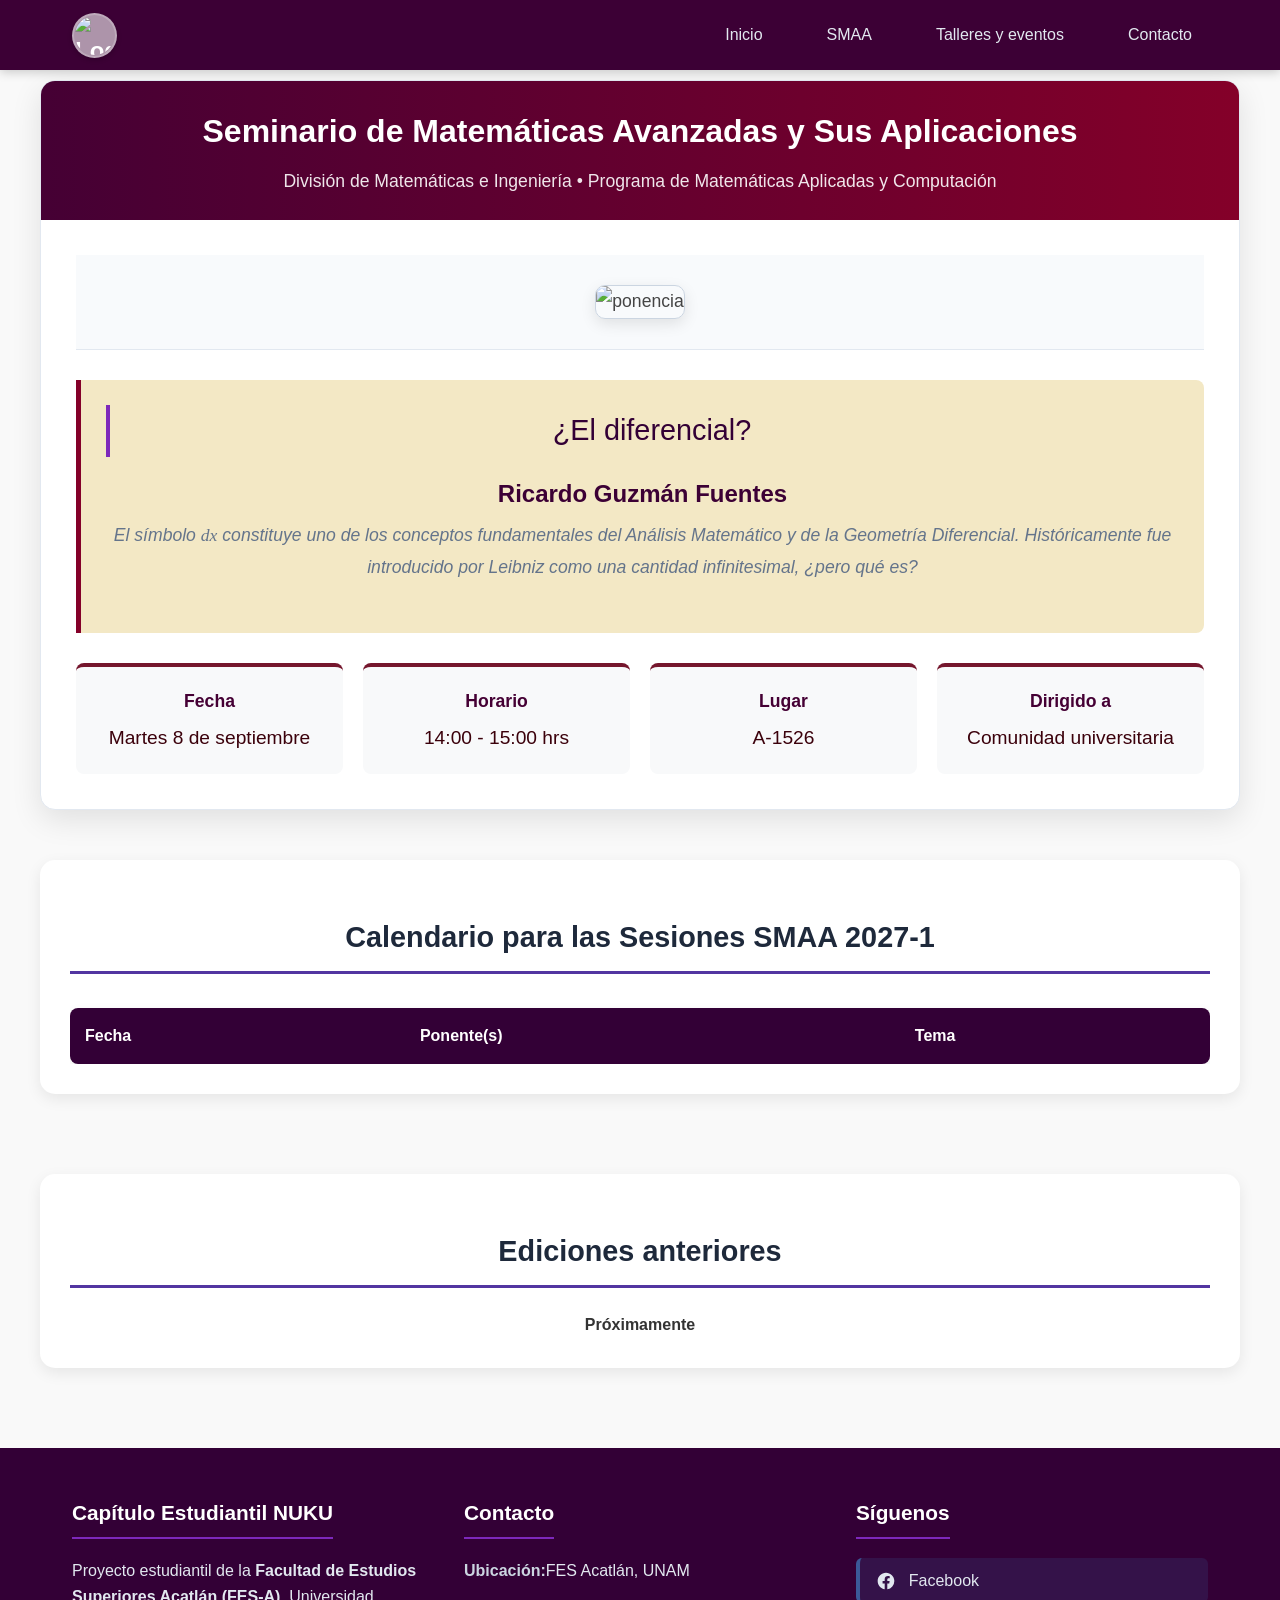
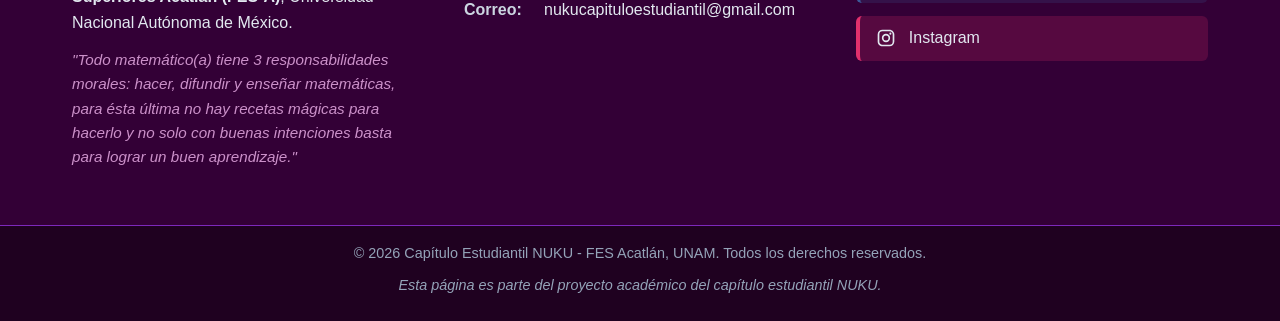
==== pages/smaa.html @ 0fac43c4 "feat(talleres): agregue un carrusel para el header y un layout para los carteles" ====
<!DOCTYPE html>
<html lang="es">
<head>
    <meta charset="UTF-8">
    <meta name="viewport" content="width=device-width, initial-scale=1.0">
    <link rel="icon" href="../assets/images/NUKUlogo.svg" type="image/svg+xml">
    <title>SMAA</title>
    <style>
        :root {
            --primary-color: #450034;
            --secondary-color: #840029;
            --accent-color: #75162d;
            --light-color: #f3e8c5;
            --dark-color: #3b010b;
            --card-bg: #ffffff;
        }
        
        * {
            margin: 0;
            padding: 0;
            box-sizing: border-box;
            /* font-family: 'Georgia', 'Times New Roman', serif; */
        }
        
        body {
            background-color: #f9f9f9;
            color: var(--dark-color);
            line-height: 1.7;
        }
        
        .container {
            max-width: 1200px;
            margin: 5rem auto;
        }
        
        .invitation-card {
            background-color: var(--card-bg);
            border-radius: 12px;
            box-shadow: 0 6px 20px rgba(0,0,0,0.1);
            overflow: hidden;
            margin-bottom: 40px;
            border: 1px solid #e0e0e0;
        }
        
        .card-header {
            background: linear-gradient(to right, var(--primary-color), var(--secondary-color));
            color: white;
            padding: 25px 30px;
            text-align: center;
        }
        
        .card-header h1 {
            font-size: 2rem;
            margin-bottom: 10px;
            font-weight: 600;
        }
        
        .card-header .institution {
            font-size: 1.1rem;
            opacity: 0.9;
        }
        
        .card-body {
            padding: 35px;
        }
        
        .invitation-text {
            font-size: 1.1rem;
            line-height: 1.8;
            margin-bottom: 30px;
            color: #444;
        }
        
        .invitation-text p {
            margin-bottom: 15px;
        }
        
        .highlight-box {
            background-color: var(--light-color);
            border-left: 5px solid var(--secondary-color);
            padding: 25px;
            margin: 30px 0;
            border-radius: 0 8px 8px 0;
        }
        
        .presentation-title {
            color: var(--primary-color);
            font-size: 1.8rem;
            margin-bottom: 15px;
            text-align: center;
        }
        
        .presenter-info {
            text-align: center;
            margin-bottom: 25px;
        }
        
        .presenter-name {
            font-size: 1.5rem;
            color: var(--secondary-color);
            font-weight: 600;
            margin-bottom: 5px;
        }
        
        .presenter-role {
            color: #666;
            font-style: italic;
        }
        
        .event-details-grid {
            display: grid;
            grid-template-columns: repeat(auto-fit, minmax(250px, 1fr));
            gap: 20px;
            margin-top: 30px;
        }
        
        .detail-item {
            background-color: #f8f9fa;
            padding: 20px;
            border-radius: 8px;
            text-align: center;
            border-top: 4px solid var(--accent-color);
        }
        
        .detail-label {
            font-weight: 600;
            color: var(--primary-color);
            margin-bottom: 8px;
            font-size: 1.1rem;
        }
        
        .detail-value {
            font-size: 1.2rem;
            color: var(--dark-color);
        }
        
        .calendar-section {
            background-color: var(--card-bg);
            border-radius: 12px;
            padding: 35px;
            box-shadow: 0 6px 20px rgba(0,0,0,0.1);
            border: 1px solid #e0e0e0;
        }
        
        .section-title {
            color: var(--primary-color);
            font-size: 1.8rem;
            margin-bottom: 30px;
            padding-bottom: 15px;
            border-bottom: 2px solid var(--accent-color);
            text-align: center;
        }
        
        .semester-tabs {
            display: flex;
            margin-bottom: 25px;
            border-bottom: 1px solid #ddd;
        }
        
        .tab {
            padding: 12px 25px;
            background: none;
            border: none;
            font-size: 1.1rem;
            cursor: pointer;
            color: #666;
            border-bottom: 3px solid transparent;
            transition: all 0.3s;
        }
        
        .tab.active {
            color: var(--primary-color);
            border-bottom: 3px solid var(--accent-color);
            font-weight: 600;
        }
        
        .sessions-table {
            width: 100%;
            border-collapse: collapse;
            margin-top: 10px;
        }
        
        .sessions-table th {
            background-color: var(--primary-color);
            color: white;
            padding: 18px 15px;
            text-align: left;
            font-weight: 600;
        }
        
        .sessions-table td {
            padding: 18px 15px;
            border-bottom: 1px solid #eee;
        }
        
        .sessions-table tr:nth-child(even) {
            background-color: #f9f9f9;
        }
        
        .session-date {
            font-weight: 600;
            color: var(--primary-color);
            white-space: nowrap;
        }
        
        .confirmed-session .session-presenter::before {
            /* content: "✨ "; */
            color: #f1c40f;
        }
        
        .pending-session {
            opacity: 0.8;
        }
        
        .pending-session .session-presenter::after {
            content: " (pendiente)";
            font-size: 0.9em;
            color: var(--accent-color);
            font-style: italic;
        }
        
        .vacation-row {
            background-color: #fffde7 !important;
            text-align: center;
            font-weight: 600;
            color: #b7950b;
        }
        
        .legend {
            display: flex;
            justify-content: center;
            gap: 25px;
            margin-top: 30px;
            padding-top: 20px;
            border-top: 1px solid #eee;
        }
        
        .legend-item {
            display: flex;
            align-items: center;
            gap: 8px;
            font-size: 0.95rem;
        }
        
        .legend-icon {
            display: inline-block;
            width: 18px;
            height: 18px;
            border-radius: 50%;
        }
        
        .icon-confirmed {
            background-color: #f1c40f;
        }
        
        .icon-pending {
            background-color: #e74c3c;
        }
        
        @media (max-width: 768px) {
            .card-body {
                padding: 25px 20px;
            }
            
            .event-details-grid {
                grid-template-columns: 1fr;
            }
            
            .sessions-table {
                display: block;
                overflow-x: auto;
            }
            
            .semester-tabs {
                flex-wrap: wrap;
            }
        }
    </style>
    <link rel="stylesheet" href="../styles/main.css">
</head>
<body>
        <!-- Navbar -->
    <nav class="navbar nukus-navbar">
        <div class="nav-container">
            <a href="../index.html" class="nav-logo">
                <img src="../assets/images/NUKUlogo.svg" alt="Logo NUKU" class="navbar-logo-img">
                <span class="nav-logo-text">NUKU</span>
            </a>
            
            <ul class="nav-menu">
                <li><a href="../index.html">Inicio</a></li>
                <li><a href="../pages/smaa.html">SMAA</a></li>
                <li><a href="../pages/talleres.html" class="active">Talleres y eventos</a></li>
                <li><a href="#contacto">Contacto</a></li>
            </ul>
            
            <div class="nav-toggle" id="navToggle">
                <span></span>
                <span></span>
                <span></span>
            </div>
        </div>
    </nav>

    <div class="container">
        <div class="invitation-card">
            <div class="card-header">
                <h1>Seminario de Matemáticas Avanzadas y Sus Aplicaciones</h1>
                <div class="institution">División de Matemáticas e Ingeniería • Programa de Matemáticas Aplicadas y Computación</div>
            </div>
            
            <div class="card-body">
                <div class="invitation-text">
                    <div class="poster-container">
                        <!-- <div class="highlight-box"> -->
                            <!-- <h1 class="presentation-title" style="margin: 1.5rem 0;">Agenda fecha para la edición del SMAA 2027-1</h1> -->
                            <!-- <div class="presentation-title">Agenda fecha para la edición del SMAA 2027-1 </div> -->
                        <!-- </div> -->
                <img src="https://res.cloudinary.com/duwcgmivc/image/upload/v1786175338/smaa-2027-1_utpjfo.png" alt="ponencia" class="poster-image">
                <!-- <p class="poster-caption">Cartel oficial de la sesión - Miércoles 11 de febrero 2026</p> -->
                        
                </div>
                    <!-- <p>La División de Matemáticas e Ingeniería, a través de la coordinación del Programa de Matemáticas Aplicadas y Computación, tienen el agrado de invitar a toda la comunidad universitaria a la sesión del <strong>Seminario de Matemáticas Avanzadas y Sus Aplicaciones</strong>.</p> -->
                    

                        <div class="highlight-box">
                            <div class="presentation-title">¿El diferencial?
                                <br><h6></h6>
                            </div> 
                            <div class="presenter-info">
                                <div class="presenter-name">Ricardo Guzmán Fuentes</div>
                                <div class="presenter-role">El símbolo <em style="font-family: cursive;">dx</em> constituye uno de los conceptos fundamentales del Análisis Matemático y de la Geometría Diferencial. Históricamente fue introducido por Leibniz como una cantidad infinitesimal, ¿pero qué es?</div>
                            </div>
                            
                            <p></p>
                        </div>
                
                </div>
                <!-- 
                 -->
                <div class="event-details-grid">
                    <div class="detail-item">
                        <div class="detail-label">Fecha</div>
                        <div class="detail-value">Martes 8 de septiembre</div>
                    </div>
                    
                    <div class="detail-item">
                        <div class="detail-label">Horario</div>
                        <div class="detail-value">14:00 - 15:00 hrs</div>
                    </div>
                    
                    <div class="detail-item">
                        <div class="detail-label">Lugar</div>
                        <div class="detail-value">A-1526</div>
                    </div>
                    
                    <div class="detail-item">
                        <div class="detail-label">Dirigido a</div>
                        <div class="detail-value">Comunidad universitaria</div>
                    </div>
                </div>
                
            </div>
        </div>
        
         <div class="sombreado">
            <h2 class="section-title">Calendario <span style="font-weight: normal;"></span> para las Sesiones SMAA 2027-1</h2>

            <div class="table-responsive">
                    <table class="sessions-table">
                        <thead>
                        <tr>
                            <th>Fecha</th>
                            <th>Ponente(s)</th>
                            <th>Tema</th>
                        </tr>
                    </thead>
                    <tbody>
            
                    </tbody>
        
                    </tbody>
                </table>
            </div>
        </div>
    </div>

    <div class="container">
        <div class="sombreado">
            <h2 class="section-title">Ediciones anteriores</h2>
            <h4 style="text-align: center; margin-top: 20px;">Próximamente</h4>
        </div>
        
    </div>
    
    <!-- Footer -->
<footer class="footer" id="contacto">
    <div class="footer-container">
        <!-- Sección de información institucional -->
        <div class="footer-section">
            <h3 class="footer-title">Capítulo Estudiantil NUKU</h3>
            <p>Proyecto estudiantil de la <strong>Facultad de Estudios Superiores Acatlán (FES-A)</strong>, Universidad Nacional Autónoma de México.</p>
            <p class="footer-motto">"Todo matemático(a) tiene 3 responsabilidades morales: hacer, difundir y enseñar matemáticas, para ésta última no hay recetas mágicas para hacerlo y no solo con buenas intenciones basta para lograr un buen aprendizaje."</p>
        </div>

        <!-- Sección de contacto -->
        <div class="footer-section">
            <h3 class="footer-title">Contacto</h3>
            <ul class="footer-list">
                <li><strong>Ubicación: </strong> FES Acatlán, UNAM</li>
                <li><strong>Correo: </strong> nukucapituloestudiantil@gmail.com</li>
                <!-- <li><strong>Horario:</strong> Actividades semanales</li> -->
            </ul>
        </div>

        <!-- Sección de redes sociales -->
        <div class="footer-section">
            <h3 class="footer-title">Síguenos</h3>
            <div class="social-links">
                <a href="https://www.facebook.com/groups/1540148930861110" target="_blank" class="social-link facebook">
                    <svg class="social-icon" viewBox="0 0 24 24" width="20" height="20">
                        <path fill="currentColor" d="M12 2.04C6.5 2.04 2 6.53 2 12.06C2 17.06 5.66 21.21 10.44 21.96V14.96H7.9V12.06H10.44V9.85C10.44 7.34 11.93 5.96 14.22 5.96C15.31 5.96 16.45 6.15 16.45 6.15V8.62H15.19C13.95 8.62 13.56 9.39 13.56 10.18V12.06H16.34L15.89 14.96H13.56V21.96A10 10 0 0 0 22 12.06C22 6.53 17.5 2.04 12 2.04Z"/>
                    </svg>
                    Facebook
                </a>
                
                
                <a href="https://www.instagram.com/nukucapituloestudiantil/" target="_blank" class="social-link instagram">
                    <svg class="social-icon" viewBox="0 0 24 24" width="20" height="20">
                        <path fill="currentColor" d="M7.8,2H16.2C19.4,2 22,4.6 22,7.8V16.2A5.8,5.8 0 0,1 16.2,22H7.8C4.6,22 2,19.4 2,16.2V7.8A5.8,5.8 0 0,1 7.8,2M7.6,4A3.6,3.6 0 0,0 4,7.6V16.4C4,18.39 5.61,20 7.6,20H16.4A3.6,3.6 0 0,0 20,16.4V7.6C20,5.61 18.39,4 16.4,4H7.6M17.25,5.5A1.25,1.25 0 0,1 18.5,6.75A1.25,1.25 0 0,1 17.25,8A1.25,1.25 0 0,1 16,6.75A1.25,1.25 0 0,1 17.25,5.5M12,7A5,5 0 0,1 17,12A5,5 0 0,1 12,17A5,5 0 0,1 7,12A5,5 0 0,1 12,7M12,9A3,3 0 0,0 9,12A3,3 0 0,0 12,15A3,3 0 0,0 15,12A3,3 0 0,0 12,9Z"/>
                    </svg>
                    Instagram
                </a>
                
                </a> 
            </div>
        </div>

    </div>

    <!-- Línea de copyright -->
    <div class="footer-bottom">
        <div class="footer-bottom-container">
            <p>&copy; 2026 Capítulo Estudiantil NUKU - FES Acatlán, UNAM. Todos los derechos reservados.</p>
            <p class="footer-disclaimer">Esta página es parte del proyecto académico del capítulo estudiantil NUKU.</p>
        </div>
    </div>
</footer>
<script src="../scripts/main.js"></script>
<script src="../scripts/seminario.js"></script>

    <script>
        document.addEventListener('DOMContentLoaded', function() {
            const tabs = document.querySelectorAll('.tab');
            
            tabs.forEach(tab => {
                tab.addEventListener('click', function() {
                    // Remove active class from all tabs
                    tabs.forEach(t => t.classList.remove('active'));
                    
                    // Add active class to clicked tab
                    this.classList.add('active');
                    
                    // Here you would typically load different content based on the tab
                    if (this.textContent.includes('Archivo')) {
                        // Load archive content
                        console.log('Cargando archivo de seminarios...');
                    } else {
                        // Load current semester content
                        console.log('Cargando semestre actual...');
                    }
                });
            });
        });
    </script>


</body>
</html>
---- styles/main.css ----
* {
    margin: 0;
    padding: 0;
    box-sizing: border-box;
}

body {
    font-family: 'Segoe UI', Tahoma, Geneva, Verdana, sans-serif;
    color: #333;
    line-height: 1.6;
}

        /* Contenedor del header con el canvas */
#game-of-life-header {
    width: 100%;
    height: 100vh;
    position: relative;
    background: #0f172a;
    overflow: hidden;
    box-shadow: 0 4px 12px rgba(0, 0, 0, 0.3);
}

/* Canvas se posiciona detrás del contenido */
#game-of-life-header canvas {
    position: absolute;
    top: 0;
    left: 0;
    z-index: 1;
    display: block;
}

.header-content {
    position: relative;
    z-index: 2;
    max-width: 1200px;
    margin: 0 auto;
    padding: 2rem;
    height: 100%;
    display: flex;
    flex-direction: column;
    justify-content: center;
    color: white;
    text-align: center;
    padding-top: 80px; /* Añade espacio para el navbar */
}

.header-content h1 {
    font-size: 3.5rem;
    margin-bottom: 1rem;
    text-shadow: 2px 2px 8px rgba(0, 0, 0, 0.7);
    color: #ffffff;
}

.header-content p {
    font-size: 1.4rem;
    max-width: 700px;
    margin: 0 auto 2rem;
    color: #e2e8f0;
    text-shadow: 1px 1px 4px rgba(0, 0, 0, 0.5);
}

.header-badge {
    display: inline-block;
    background: rgba(147, 51, 234, 0.85);
    color: white;
    padding: 0.5rem 1.5rem;
    border-radius: 50px;
    font-weight: bold;
    font-size: 1.1rem;
    margin-top: 1rem;
    align-self: center;
}

/* Contenido principal de la página */
.main-content {
    max-width: 1200px;
    margin: 5rem auto;
    padding: 0 2rem;
}

.section-title {
    color: #1e293b;
    border-bottom: 3px solid #5235a1;
    padding-bottom: 0.7rem;
    margin: 1.5rem 0;
}


        /* Estilos para el Navbar */
.navbar.nukus-navbar{
    display: block;
    position: fixed !important;
    top: 0 !important;
    left: 0 !important;
    width: 100% !important;
    background-color: #3c0035;
    backdrop-filter: blur(10px);
    z-index: 1000;
    box-shadow: 0 2px 10px rgba(0, 0, 0, 0.2);
}

.nukus-navbar .nav-container {
    max-width: 1200px;
    margin: 0 auto;
    padding: 0 2rem;
    display: flex;
    justify-content: space-between;
    align-items: center;
    height: 70px;
}

.nukus-navbar .nav-logo {
    color: white;
    font-size: 1.5rem;
    font-weight: bold;
}

.nukus-navbar .nav-menu {
    display: flex;
    list-style: none;
    gap: 2rem;
}

.nukus-navbar .nav-menu a {
    color: #e2e8f0;
    text-decoration: none;
    font-weight: 500;
    padding: 0.5rem 1rem;
    border-radius: 4px;
    transition: all 0.3s ease;
}

.nav-menu a:hover {
    background-color: rgba(200, 144, 252, 0.521);
    color: #ffffff;
}

.nukus-navbar .nav-toggle {
    display: none;
    flex-direction: column;
    cursor: pointer;
    gap: 4px;
}

.nav-toggle span {
    width: 25px;
    height: 3px;
    background-color: white;
    border-radius: 2px;
    transition: 0.3s;
}


/* Estilos del Footer */
.footer {
    background-color: #330036;
    color: #e2e8f0;
    padding-top: 3rem;
    margin-top: 4rem;
    /* border-top: 3px solid #10b981; */
}

.footer-container {
    max-width: 1200px;
    margin: 0 auto;
    padding: 0 2rem;
    display: grid;
    grid-template-columns: repeat(auto-fit, minmax(250px, 1fr));
    gap: 2.5rem;
    margin-bottom: 2rem;
}

.footer-section {
    margin-bottom: 1.5rem;
}

.footer-title {
    color: #ffffff;
    font-size: 1.3rem;
    margin-bottom: 1.2rem;
    padding-bottom: 0.5rem;
    border-bottom: 2px solid #7d28bb;
    display: inline-block;
}

.footer-motto {
    font-style: italic;
    color: #cb90c9;
    margin-top: 0.8rem;
    font-size: 0.95rem;
}

.footer-list {
    list-style: none;
    padding: 0;
}

.footer-list li {
    margin-bottom: 0.8rem;
    display: flex;
    flex-wrap: wrap;
}

.footer-list li strong {
    min-width: 80px;
    color: #cbd5e1;
}

.footer-list a {
    color: #93c5fd;
    text-decoration: none;
    transition: color 0.3s;
    padding: 0.2rem 0;
    display: inline-block;
}

.footer-list a:hover {
    color: #60a5fa;
    text-decoration: underline;
}

/* Redes sociales */
.social-links {
    display: flex;
    flex-direction: column;
    gap: 0.8rem;
}

.social-link {
    display: flex;
    align-items: center;
    gap: 0.8rem;
    color: #e2e8f0;
    text-decoration: none;
    padding: 0.6rem 1rem;
    border-radius: 6px;
    transition: all 0.3s ease;
    font-weight: 500;
}

.social-link:hover {
    transform: translateX(5px);
    text-decoration: none;
}

.social-icon {
    transition: transform 0.3s ease;
}

.social-link:hover .social-icon {
    transform: scale(1.2);
}

/* Colores específicos para cada red social */
.facebook {
    background-color: rgba(59, 89, 152, 0.2);
    border-left: 4px solid #3b5998;
}

.facebook:hover {
    background-color: rgba(59, 89, 152, 0.3);
}

.twitter {
    background-color: rgba(29, 161, 242, 0.2);
    border-left: 4px solid #1da1f2;
}

.twitter:hover {
    background-color: rgba(29, 161, 242, 0.3);
}

.instagram {
    background-color: rgba(225, 48, 108, 0.2);
    border-left: 4px solid #e1306c;
}

.instagram:hover {
    background-color: rgba(225, 48, 108, 0.3);
}

.github {
    background-color: rgba(24, 23, 23, 0.2);
    border-left: 4px solid #181717;
}

.github:hover {
    background-color: rgba(24, 23, 23, 0.3);
}

.youtube {
    background-color: rgba(255, 0, 0, 0.2);
    border-left: 4px solid #ff0000;
}

.youtube:hover {
    background-color: rgba(255, 0, 0, 0.3);
}

/* Sección inferior del footer */
.footer-bottom {
    background-color: #1f0120;
    padding: 1rem 0;
    border-top: 1px solid #7d28bb;
}

.footer-bottom-container {
    max-width: 1200px;
    margin: 0 auto;
    padding: 0 2rem;
    text-align: center;
}

.footer-bottom p {
    color: #94a3b8;
    font-size: 0.9rem;
    margin-bottom: 0.5rem;
}

.footer-disclaimer {
    color: #64748b;
    font-size: 0.85rem;
    font-style: italic;
}

.logo-image-container {
    display: flex;
    justify-content: center;
    align-items: center;
    margin-bottom: 2rem;
}

.logo-img {
    width: 12rem;
    /* height: 150px; */
    border-radius: 50%;
    object-fit: contain;
    background-color: rgba(240, 240, 240, 0.514);
    padding: 10px;
    box-shadow: 13px 9px 25px rgba(0, 0, 0, 0.3);
    /* border: 4px solid rgba(255, 255, 255, 0.2); */
    animation: float 6s ease-in-out infinite;
}


/* Estilos para el logo en el navbar */
.nav-logo {
    display: flex;
    align-items: center;
    gap: 12px;
    text-decoration: none;
    color: white;
    font-weight: 600;
    font-size: 1.1rem;
    transition: opacity 0.3s;
}

.nav-logo:hover {
    opacity: 0.9;
}

.navbar-logo-img {
    height: 40px;
    border-radius: 50%;
    object-fit: contain;
    background-color: rgba(255, 255, 255, 0.582);
    padding: 1px;
    box-shadow: 0 2px 5px rgba(0, 0, 0, 0.2);
    border: 2px solid rgba(255, 255, 255, 0.2);
}

.nav-logo-text {
    display: none; /* Oculto en móviles por defecto */
}

        /* Imagen del cartel */
        .poster-container {
            padding: 30px;
            text-align: center;
            background: #f8fafc;
            border-bottom: 1px solid #e2e8f0;
        }
        
        .poster-image {
            max-width: 800px;
            width: 100%;
            height: auto;
            border-radius: 10px;
            box-shadow: 0 5px 15px rgba(0, 0, 0, 0.1);
            border: 1px solid #cbd5e1;
        }
        


/* ESTILOS PARA EVENTO Y TALLERES */


/* ========== ESTILOS COMPARTIDOS SMAA-EVENTOS-TALLERES ========== */

/* Headers de páginas */
.page-header, .smaa-header, .workshops-header {
    background: linear-gradient(135deg, #330036, #3c0035, #7d28bb);
    /* background-image: url(../assets/images/header-talleres.png); */
    background-size: cover;
    background-blend-mode: overlay; /* Mezcla el degradado con la imagen */
    color: white;
    padding: 100px 0 60px;
    text-align: center;
    margin-bottom: 50px;
}
.page-header::after, 
.smaa-header::after, 
.workshops-header::after {
    content: '';
    position: absolute;
    top: 0;
    left: 0;
    width: 100%;
    height: 100%;
    background: rgba(51, 0, 54, 0.3); /* Color de tu paleta con transparencia */
    z-index: 0;
    pointer-events: none;
}

.page-header h1, .smaa-header h1, .workshops-header h1 {
    font-size: 3rem;
    margin-bottom: 15px;
    text-shadow: 2px 2px 4px rgba(0,0,0,0.2);
}

.page-header p, .smaa-header p, .workshops-header p {
    font-size: 1.2rem;
    max-width: 700px;
    margin: 0 auto;
    opacity: 0.95;
}

/* Contenedor principal */
.smaa-container, .events-container, .workshops-container {
    max-width: 1200px;
    margin: 100px auto 50px;
    padding: 0 20px;
}

/* ========== ESTILOS ESPECÍFICOS SMAA ========== */

/* Tarjeta de invitación */
.invitation-card, .next-presentation {
    background: white;
    border-radius: 15px;
    box-shadow: 0 10px 30px rgba(0, 0, 0, 0.1);
    margin-bottom: 50px;
    overflow: hidden;
    border: 1px solid #e2e8f0;
}

.invitation-header, .next-header {
    background: linear-gradient(135deg, #330036, #7d28bb);
    color: white;
    padding: 30px;
    text-align: center;
}

.invitation-header h2, .next-header h2 {
    font-size: 2rem;
    margin-bottom: 10px;
}

/* Detalles de ponencia */
.presentation-details {
    padding: 30px;
}

.presentation-title {
    color: #330036;
    font-size: 1.8rem;
    margin-bottom: 15px;
    border-left: 4px solid #7d28bb;
    padding-left: 15px;
}

.presenter-info {
    text-align: center;
    margin-bottom: 25px;
}

.presenter-name {
    font-size: 1.5rem;
    color: #3c0035;
    font-weight: 600;
    margin-bottom: 5px;
}

.presenter-role {
    color: #64748b;
    font-style: italic;
}

.presentation-description {
    background: #f1f5f9;
    padding: 20px;
    border-radius: 8px;
    margin-bottom: 25px;
    border-left: 4px solid #7d28bb;
}

/* Tabla de información */
.info-table, .sessions-table {
    width: 100%;
    border-collapse: collapse;
    background: white;
    border-radius: 8px;
    overflow: hidden;
    box-shadow: 0 3px 10px rgba(0, 0, 0, 0.08);
}

.info-table th, .sessions-table th {
    background-color: #330036;
    color: white;
    padding: 15px;
    text-align: left;
    font-weight: 600;
}

.info-table td, .sessions-table td {
    padding: 15px;
    border-bottom: 1px solid #e2e8f0;
}

.info-table tr:nth-child(even), .sessions-table tr:nth-child(even) {
    background-color: #f8fafc;
}

/* Estados de sesiones */
.confirmed::before {
    content: "✨ ";
    color: gold;
}

.pending {
    color: #64748b;
    font-style: italic;
}

.pending::after {
    content: " (esperando confirmación)";
    font-size: 0.9em;
    color: #ef4444;
}

.vacation {
    background-color: #fffbeb !important;
    color: #b45309;
    font-weight: 600;
    text-align: center;
}

/* ========== ESTILOS PARA EVENTOS ========== */

/* Filtros */
.event-filters {
    display: flex;
    justify-content: center;
    gap: 15px;
    margin-bottom: 40px;
    flex-wrap: wrap;
}

.filter-btn {
    padding: 10px 25px;
    border: 2px solid #7d28bb;
    background: transparent;
    color: #7d28bb;
    border-radius: 50px;
    font-weight: 600;
    cursor: pointer;
    transition: all 0.3s;
}

.filter-btn:hover, .filter-btn.active {
    background: #7d28bb;
    color: white;
}

/* Grid de eventos */
.events-grid {
    display: grid;
    grid-template-columns: repeat(auto-fit, minmax(350px, 1fr));
    gap: 30px;
    margin-bottom: 60px;
}

.event-card {
    background: white;
    border-radius: 15px;
    overflow: hidden;
    box-shadow: 0 5px 15px rgba(0,0,0,0.08);
    transition: all 0.3s;
    border: 1px solid #e2e8f0;
}

.event-card:hover {
    transform: translateY(-5px);
    box-shadow: 0 15px 30px rgba(0,0,0,0.12);
}

.event-image {
    height: 200px;
    background: linear-gradient(135deg, #330036, #7d28bb);
    position: relative;
    display: flex;
    align-items: center;
    justify-content: center;
    color: white;
    font-size: 3rem;
}

.event-date-badge {
    position: absolute;
    top: 15px;
    right: 15px;
    background: #7d28bb;
    color: white;
    padding: 8px 15px;
    border-radius: 50px;
    font-weight: 600;
    font-size: 0.9rem;
}

.event-content {
    padding: 25px;
}

.event-category {
    display: inline-block;
    padding: 5px 12px;
    background: #f3e8ff;
    color: #7d28bb;
    border-radius: 50px;
    font-size: 0.8rem;
    font-weight: 600;
    margin-bottom: 15px;
}

.event-title {
    font-size: 1.5rem;
    color: #330036;
    margin-bottom: 15px;
}

.event-meta {
    display: flex;
    gap: 20px;
    margin-bottom: 15px;
    color: #64748b;
    font-size: 0.95rem;
}

.event-description {
    color: #475569;
    margin-bottom: 20px;
}

.event-footer {
    display: flex;
    justify-content: space-between;
    align-items: center;
    padding-top: 15px;
    border-top: 1px solid #e2e8f0;
}

.event-price {
    color: #7d28bb;
    font-weight: 700;
    font-size: 1.2rem;
}

.event-price.free {
    color: #10b981;
}

.event-link {
    background: #7d28bb;
    color: white;
    padding: 8px 20px;
    border-radius: 50px;
    text-decoration: none;
    font-weight: 600;
    transition: background 0.3s;
}

.event-link:hover {
    background: #330036;
}

/* Evento destacado */
.featured-event {
    grid-column: 1 / -1;
    display: grid;
    grid-template-columns: 1fr 1fr;
    background: linear-gradient(135deg, #330036, #7d28bb);
    color: white;
    border-radius: 15px;
    overflow: hidden;
    margin-bottom: 30px;
}

.featured-content {
    padding: 40px;
    display: flex;
    flex-direction: column;
    justify-content: center;
}

.featured-badge {
    background: #7d28bb;
    display: inline-block;
    padding: 5px 15px;
    border-radius: 50px;
    font-weight: 600;
    margin-bottom: 20px;
    width: fit-content;
}

.featured-content h2 {
    font-size: 2.2rem;
    margin-bottom: 20px;
}

.featured-meta {
    display: flex;
    gap: 30px;
    margin-bottom: 25px;
    flex-wrap: wrap;
}

.featured-button {
    background: white;
    color: #330036;
    padding: 15px 30px;
    border-radius: 50px;
    text-decoration: none;
    font-weight: 700;
    width: fit-content;
    transition: transform 0.3s;
}

.featured-button:hover {
    transform: scale(1.05);
}

/* Calendario */
.sombreado {
    background: white;
    border-radius: 15px;
    padding: 30px;
    margin: 50px 0;
    box-shadow: 0 5px 15px rgba(0,0,0,0.08);
}

.calendar-grid {
    display: grid;
    grid-template-columns: repeat(7, 1fr);
    gap: 10px;
}

.calendar-day {
    aspect-ratio: 1;
    background: #f8fafc;
    border-radius: 10px;
    padding: 10px;
    position: relative;
    border: 2px solid transparent;
}

.calendar-day.has-event {
    background: #f3e8ff;
    font-weight: 600;
}

.calendar-day.has-event .event-dot {
    width: 8px;
    height: 8px;
    background: #7d28bb;
    border-radius: 50%;
    position: absolute;
    bottom: 5px;
    left: 50%;
    transform: translateX(-50%);
}

/* ========== ESTILOS PARA TALLERES ========== */

/* Categorías */
.categories-grid {
    display: flex;
    justify-content: center;
    gap: 20px;
    margin-bottom: 50px;
    flex-wrap: wrap;
}

.category-chip {
    padding: 12px 30px;
    background: white;
    border: 2px solid #7d28bb;
    border-radius: 50px;
    color: #7d28bb;
    font-weight: 600;
    cursor: pointer;
    transition: all 0.3s;
}

.category-chip:hover, .category-chip.active {
    background: #7d28bb;
    color: white;
}

/* Grid de talleres */
.workshops-grid {
    display: grid;
    grid-template-columns: repeat(auto-fit, minmax(350px, 1fr));
    gap: 30px;
    margin-bottom: 60px;
}

.workshop-card {
    background: white;
    border-radius: 20px;
    overflow: hidden;
    box-shadow: 0 5px 15px rgba(0,0,0,0.08);
    border: 1px solid #e2e8f0;
}

.workshop-card:hover {
    transform: translateY(-5px);
    box-shadow: 0 20px 30px rgba(0,0,0,0.12);
}

.workshop-image {
    height: 180px;
    background: linear-gradient(135deg, #330036, #7d28bb);
    display: flex;
    align-items: center;
    justify-content: center;
    font-size: 3rem;
    color: white;
    position: relative;
}

.workshop-level {
    position: absolute;
    top: 15px;
    right: 15px;
    background: #7d28bb;
    color: white;
    padding: 5px 15px;
    border-radius: 50px;
    font-weight: 600;
    font-size: 0.8rem;
}

.workshop-content {
    padding: 25px;
}

.workshop-category {
    display: inline-block;
    padding: 5px 15px;
    background: #f3e8ff;
    color: #7d28bb;
    border-radius: 50px;
    font-size: 0.8rem;
    font-weight: 600;
    margin-bottom: 15px;
}

.workshop-title {
    font-size: 1.4rem;
    color: #330036;
    margin-bottom: 15px;
}

.workshop-instructor {
    display: flex;
    align-items: center;
    gap: 10px;
    margin-bottom: 15px;
}

.instructor-avatar {
    width: 35px;
    height: 35px;
    background: linear-gradient(135deg, #330036, #7d28bb);
    border-radius: 50%;
    display: flex;
    align-items: center;
    justify-content: center;
    color: white;
    font-weight: 600;
}

.workshop-meta {
    display: grid;
    grid-template-columns: repeat(2, 1fr);
    gap: 15px;
    margin: 20px 0;
    padding: 15px 0;
    border-top: 1px solid #e2e8f0;
    border-bottom: 1px solid #e2e8f0;
}

.workshop-price {
    font-size: 1.3rem;
    font-weight: 700;
    color: #7d28bb;
}

.workshop-price.free {
    color: #10b981;
}

.workshop-button {
    background: #7d28bb;
    color: white;
    padding: 10px 25px;
    border-radius: 50px;
    text-decoration: none;
    font-weight: 600;
    display: block;
    text-align: center;
    margin-top: 20px;
}

.workshop-button:hover {
    background: #330036;
}

/* Taller destacado */
.featured-workshop {
    background: white;
    border-radius: 20px;
    padding: 40px;
    margin-bottom: 50px;
    display: grid;
    grid-template-columns: 1fr 1fr;
    gap: 40px;
    box-shadow: 0 10px 30px rgba(0,0,0,0.1);
    border: 2px solid #7d28bb;
}

.featured-info h2 {
    font-size: 2rem;
    color: #330036;
    margin-bottom: 15px;
}

.featured-badge {
    background: #7d28bb;
    color: white;
    padding: 5px 15px;
    border-radius: 50px;
    display: inline-block;
    margin-bottom: 20px;
}

.detail-box {
    flex: 1;
    min-width: 150px;
    background: #f8fafc;
    padding: 15px;
    border-radius: 10px;
}

.detail-number {
    font-size: 1.8rem;
    font-weight: 700;
    color: #7d28bb;
}


.upcoming-date {
    text-align: center;
    background: #7d28bb;
    color: white;
    padding: 10px 20px;
    border-radius: 10px;
    min-width: 100px;
}

.upcoming-day {
    font-size: 1.8rem;
    font-weight: 700;
}

.upcoming-action {
    background: #7d28bb;
    color: white;
    padding: 10px 25px;
    border-radius: 50px;
    text-decoration: none;
    font-weight: 600;
}

.upcoming-action:hover {
    background: #330036;
}

/* ========== RESPONSIVE ========== */
@media (max-width: 768px) {
    .page-header, .smaa-header, .workshops-header {
        padding: 80px 0 40px;
    }
    
    .page-header h1 {
        font-size: 2.2rem;
    }
    
    .featured-event, .featured-workshop {
        grid-template-columns: 1fr;
    }
    
    .upcoming-item {
        grid-template-columns: 1fr;
        text-align: center;
    }
    
    .calendar-grid {
        gap: 5px;
    }
    
    .workshop-meta {
        grid-template-columns: 1fr;
    }
}



.event-poster {
    width: 90%;
    height: 80%; /* Altura fija para todos los carteles */
    overflow: hidden;
    border-radius: 10px;
    margin-bottom: 15px;
    box-shadow: 0 3px 10px rgba(0,0,0,0.1);
}

.event-poster-img {
    width: 100%;
    height: 100%;
    object-fit: cover; /* La imagen se ajusta sin deformarse */
    display: block;
}

.carousel-container {
    width: 80%;
    max-width: 800px;  /* opcional: tamaño máximo */
    height: 90vh;      /* 80% del alto de la pantalla */
    margin: 0 auto;    /* centrar */
}

.carousel-container .carousel,
.carousel-container .carousel-inner,
.carousel-container .carousel-item {
    height: 100%;
}

.carousel-container img {
    width: 100%;
    height: 100%;
    object-fit: contain;  /* hace que todas las imágenes se vean iguales sin deformarse */
}
/* Cambiar fondo del botón completo */
.carousel-control-prev,
.carousel-control-next {
    background-color: rgba(0, 0, 0, 0.123);
    width: 8%;
    border-radius: 5px;
}

/* Hover (al pasar el mouse) */
.carousel-control-prev:hover,
.carousel-control-next:hover {
    background-color: rgba(216, 216, 216, 0.164);  /* color naranja */
}

/* Forzar que esos textos se vean bien */
.talleres-lista, .info-taller {
    white-space: normal;
    word-wrap: break-word;
    line-height: 1.4;
}

/* Para pantallas muy pequeñas */
@media (max-width: 480px) {
    body {
        overflow-x: hidden; /* Evita scroll horizontal */
    }
    
    .main, .container, /* tus contenedores principales */
    .eventos-container {
        width: 100%;
        max-width: 100%;
        padding: 15px;
        margin: 0;
        box-sizing: border-box;
    }
    
    /* Texto más pequeño y fluido */
    h1 {
        font-size: 1.8rem;
        word-wrap: break-word;
    }
    
    h2, h3 {
        font-size: 1.3rem;
    }
    
    p, li, .descripcion {
        font-size: 0.9rem;
        word-wrap: break-word;
    }
    
    /* Fechas y eventos */
    .fecha-evento, .lugar-evento {
        display: block;
        padding: 8px 0;
    }
    
    /* URLs largas */
    a {
        word-break: break-all; /* Rompe URLs largas */
    }
    
    /* Corrige el carrusel si lo tienes */
    .carousel, .carousel-container {
        height: auto;
        min-height: 40vh;
    }
    
    .carousel-container img {
        height: auto;
        max-height: 40vh;
    }
}

/* Contenedor para desplazamiento horizontal */
.table-responsive {
    width: 100%;
    overflow-x: auto;
    -webkit-overflow-scrolling: touch; /* Scroll suave en iOS */
}

/* Opcional: mejorar visualización del scroll */
.table-responsive::-webkit-scrollbar {
    height: 6px;
}

.table-responsive::-webkit-scrollbar-track {
    background: #f1f1f1;
    border-radius: 10px;
}

.table-responsive::-webkit-scrollbar-thumb {
    background: #888;
    border-radius: 10px;
}

.table-responsive::-webkit-scrollbar-thumb:hover {
    background: #555;
}

/* Mantener la tabla con ancho automático */
.sessions-table {
    width: 100%;
    min-width: 600px; /* Ancho mínimo antes de que aparezca scroll */
    border-collapse: collapse;
}


/*       formulario      */
.formss {
    width: 100%;
    height: 80vh;
    border: none;
}


/* TALLERES/EVENTOS: CALENDARIO */


/* ===== CALENDARIO ===== */
#calendario-wrapper {
    max-width: 900px;
    margin: 0 auto;
    padding: 20px;
    font-family: 'Segoe UI', sans-serif;
}

.calendario-header {
    display: flex;
    justify-content: space-between;
    align-items: center;
    margin-bottom: 20px;
}

.calendario-header h3 {
    margin: 0;
    color: #3c0035;
    font-weight: 600;
}

.calendario-semana {
    display: grid;
    grid-template-columns: repeat(7, 1fr);
    text-align: center;
    font-weight: 600;
    color: #3c0035;
    margin-bottom: 10px;
    background: #f8f0ff;
    border-radius: 8px;
    padding: 8px 0;
}

.calendario-grid {
    display: grid;
    grid-template-columns: repeat(7, 1fr);
    gap: 6px;
}

.calendario-dia {
    background: #f8fafc;
    border-radius: 8px;
    min-height: 80px;
    padding: 6px;
    transition: all 0.2s;
    border: 1px solid #e2e8f0;
    display: flex;
    flex-direction: column;
    overflow: hidden;
    width: 100%;
    min-width: 0;
}

.con-evento:hover {
    transform: scale(1.02);
    box-shadow: 0 4px 12px rgba(0,0,0,0.1);
    z-index: 2;
}

.calendario-dia.otro-mes {
    opacity: 0.3;
    pointer-events: none;
}

.calendario-dia .dia-numero {
    font-weight: 600;
    font-size: 0.9rem;
    color: #1e293b;
    margin-bottom: 4px;
    flex-shrink: 0;
}

.calendario-dia.con-evento {
    color: white;
    border: 2px solid #7d28bb;
    cursor: pointer;
}

.calendario-dia.con-evento .dia-numero {
    color: white;
    text-shadow: 0 1px 3px rgba(0,0,0,0.3);
}

.evento-etiqueta {
    font-size: 0.6rem;
    background: rgba(255,255,255,0.2);
    border-radius: 4px;
    padding: 1px 4px;
    margin-top: 2px;
    white-space: nowrap;
    overflow: hidden;
    text-overflow: ellipsis;
    color: white;
    font-weight: 500;
}

.evento-etiqueta-multiple {
    font-size: 0.6rem;
    background: rgba(255,255,255,0.3);
    border-radius: 4px;
    padding: 1px 4px;
    margin-top: 2px;
    text-align: center;
    color: white;
    font-weight: 600;
}

@media (max-width: 768px) {
    .calendario-dia {
        min-height: 70px;
        padding: 4px;
    }
    .calendario-dia .dia-numero {
        font-size: 0.7rem;
    }
    .evento-etiqueta {
        font-size: 0.5rem;
        padding: 1px 3px;
        white-space: nowrap;
        overflow: hidden;
        text-overflow: ellipsis;
    }
    .evento-etiqueta-multiple {
        font-size: 0.5rem;
        padding: 1px 3px;
    }
}
@media (max-width: 420px) {
    .calendario-dia {
        min-height: 50px;
        padding: 3px;
    }
    .calendario-dia .dia-numero {
        font-size: 0.6rem;
    }
    .evento-etiqueta {
        font-size: 0.4rem;
        padding: 1px 2px;
    }
    .evento-etiqueta-multiple {
        font-size: 0.4rem;
        padding: 1px 2px;
    }
}

@media(max-width: 425px){
    .nukus-navbar .navbar-logo-img {
        width: 3rem;
        height: 45px;
    }    
    .navbar-logo-img {
        width: 45px;
        height: 45px;
    }
    
    .nav-logo-text {
        display: inline;
    }
}

@media (max-width: 480px) {
    .social-link {
        min-width: 100%;
    }
    .navbar-logo-img {
        width: 45px;
        height: 45px;
    }
}

@media (min-width: 768px){
    .navbar-logo-img {
        width: 45px;
        height: 45px;
    }
    
}

@media (max-width: 768px) {

    .logo-img {
        width: 120px;
        height: 120px;
    }
    .nukus-navbar .nav-menu {
        position: fixed;
        top: 70px;
        left: -100%;
        flex-direction: column;
        background-color: #3c0035;
        width: 100%;
        text-align: center;
        transition: 0.3s;
        padding: 2rem 0;
        gap: 1rem;
    }

    .nukus-navbar .nav-menu.active {
        left: 0;
    }

    .nukus-navbar .nav-toggle {
        display: flex;
    }

    .footer-container {
        grid-template-columns: 1fr;
        gap: 2rem;
    }
    
    .footer {
        padding-top: 2rem;
    }
    
    .social-links {
        flex-direction: row;
        flex-wrap: wrap;
        justify-content: center;
    }
    
    .social-link {
        flex: 1;
        min-width: 150px;
        justify-content: center;
    }
    /* EL CARRUSEL */
    .carousel, 
    .carousel-inner, 
    .carousel-item {
        height: auto !important;
        min-height: 300px;
    }
    
    /* Las imágenes del carrusel */
    .carousel-item img {
        height: 200px !important;  /* Altura fija más pequeña */
        object-fit: cover;
    }

    .carousel-control-prev,
    .carousel-control-next {
        width: 10%;
        opacity: 0.4;  /* más sutiles */
    }
    
    .carousel-control-prev:hover,
    .carousel-control-next:hover {
        opacity: 0.8;  /* se ven al tocar */
    }

    .sessions-table th,
    .sessions-table td {
        /* padding: 10px 8px; */
        font-size: 14px;
        white-space: wrap; /* Evita que el texto se rompa dentro de celdas */
    }
    .sessions-table {
        width: max-content;
        min-width: 100%;
    }
    
    /* Si quieres que algunas columnas sean más flexibles */
    .sessions-table td:first-child,
    .sessions-table th:first-child {
        position: sticky;
        left: 0;
        z-index: 1;
    }
}

@media(min-width: 1400px){
    .navbar-logo-img {
        width: 3rem;
        /* width: 5rem; */
    }
}

/* ===== HEADER CON CARRUSEL ===== */
.carrusel-header {
    position: relative;
    height: 100vh;
    min-height: 500px;
    overflow: hidden;
    color: white;
    margin-bottom: 50px;
}

/* Contenedor del carrusel */
.carrusel-fondo {
    position: absolute;
    top: 0;
    left: 0;
    width: 100%;
    height: 100%;
    z-index: 0;
}

.carrusel-fondo .slide {
    position: absolute;
    top: 0;
    left: 0;
    width: 100%;
    height: 100%;
    opacity: 0;
    transition: opacity 1.5s ease-in-out;
    background-size: cover;
    background-position: center;
    background-color: #330036; /* Color de respaldo */
}

.carrusel-fondo .slide.activo {
    opacity: 1;
}

/* Capa de oscurecimiento para legibilidad del texto */
.carrusel-header::after {
    content: '';
    position: absolute;
    top: 0;
    left: 0;
    width: 100%;
    height: 100%;
    background: rgba(0, 0, 0, 0.5); /* Oscurece la imagen para que el texto se vea */
    z-index: 1;
    pointer-events: none;
}

/* Contenido superpuesto */
.carrusel-header .header-content {
    position: relative;
    z-index: 2;
    height: 100%;
    display: flex;
    flex-direction: column;
    justify-content: center;
    align-items: center;
    text-align: center;
    padding: 2rem;
    padding-top: 80px;
}

/* Indicadores (puntos) */
.carrusel-indicadores {
    position: absolute;
    bottom: 30px;
    left: 0;
    right: 0;
    display: flex;
    justify-content: center;
    gap: 12px;
    z-index: 3;
}

.carrusel-indicadores .punto {
    width: 12px;
    height: 12px;
    border-radius: 50%;
    background: rgba(255, 255, 255, 0.4);
    cursor: pointer;
    transition: all 0.3s ease;
    border: none;
    padding: 0;
}

.carrusel-indicadores .punto.activo {
    background: white;
    transform: scale(1.2);
}

.carrusel-indicadores .punto:hover {
    background: rgba(255, 255, 255, 0.8);
}

/* Responsive */
@media (max-width: 768px) {
    .carrusel-header {
        min-height: 400px;
        height: 70vh;
    }
    
    .carrusel-indicadores .punto {
        width: 10px;
        height: 10px;
    }
}

@media (max-width: 480px) {
    .carrusel-header {
        min-height: 300px;
        height: 60vh;
    }
}
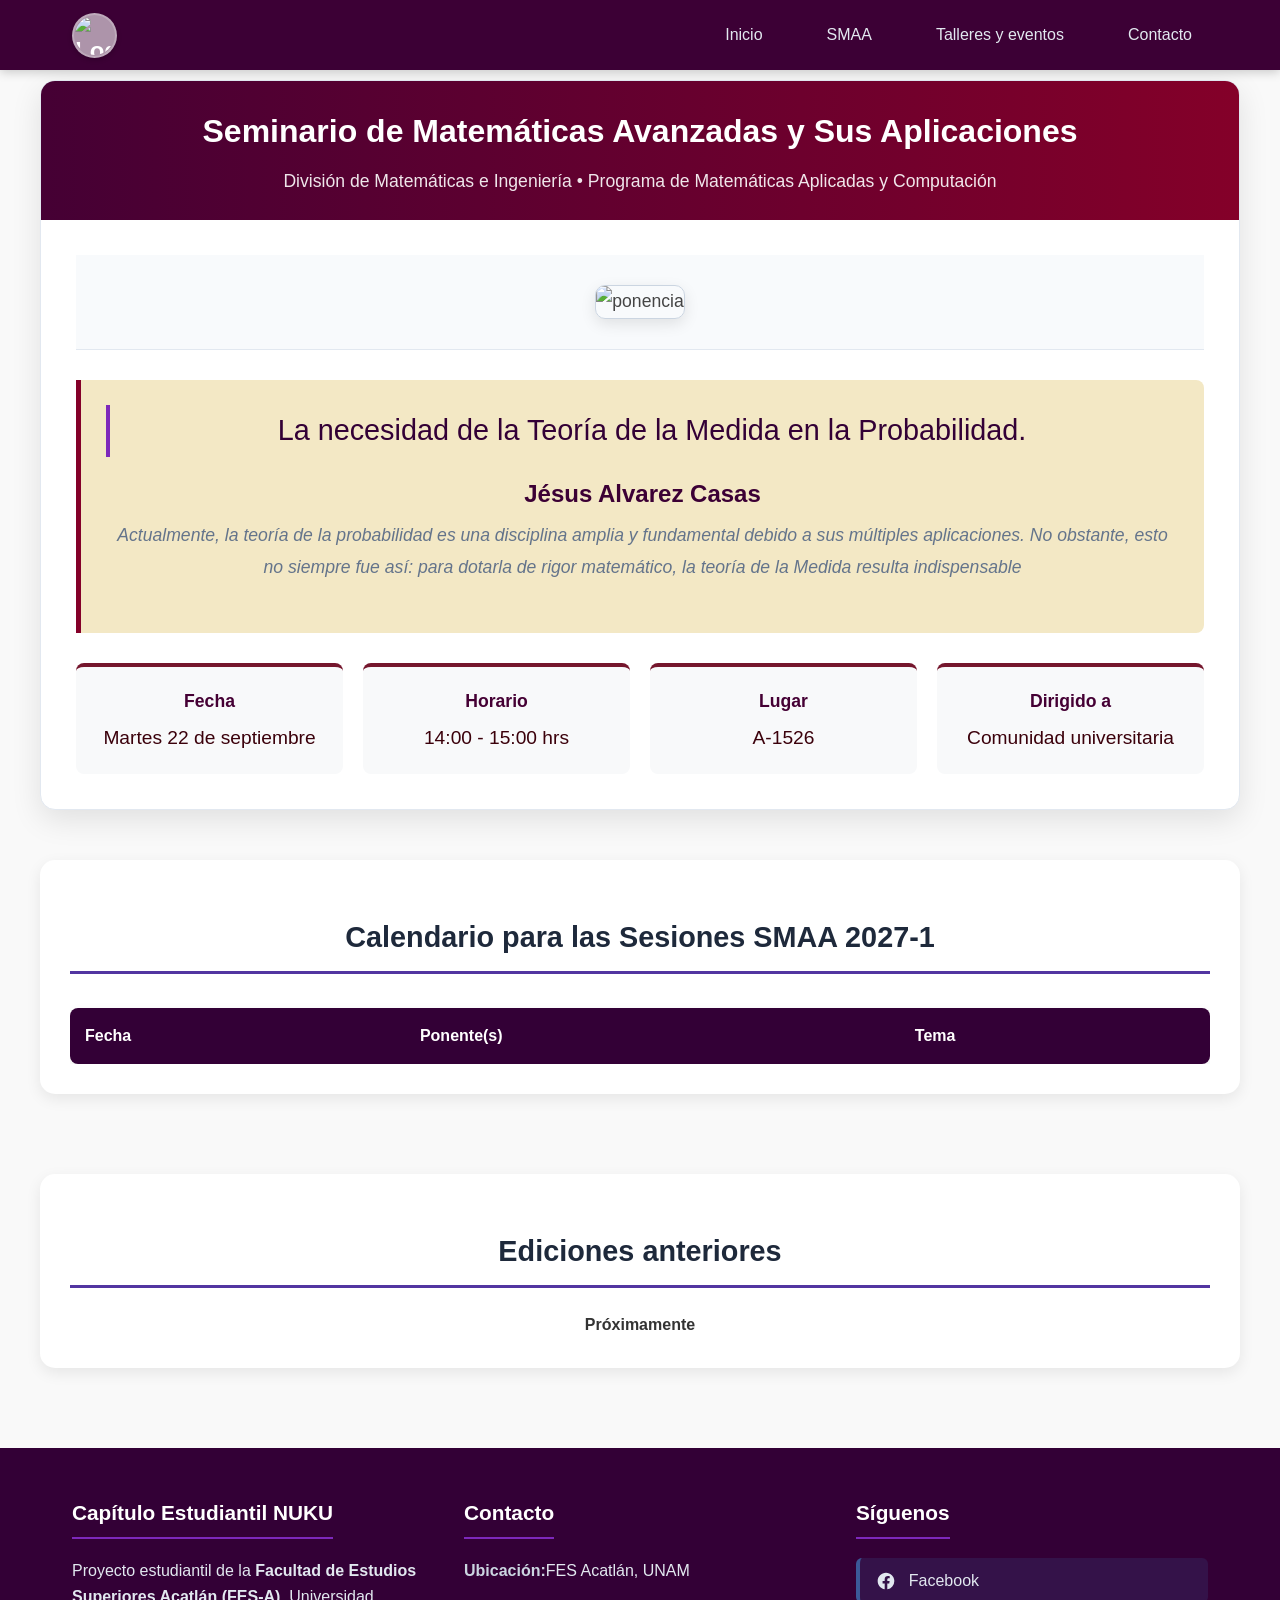
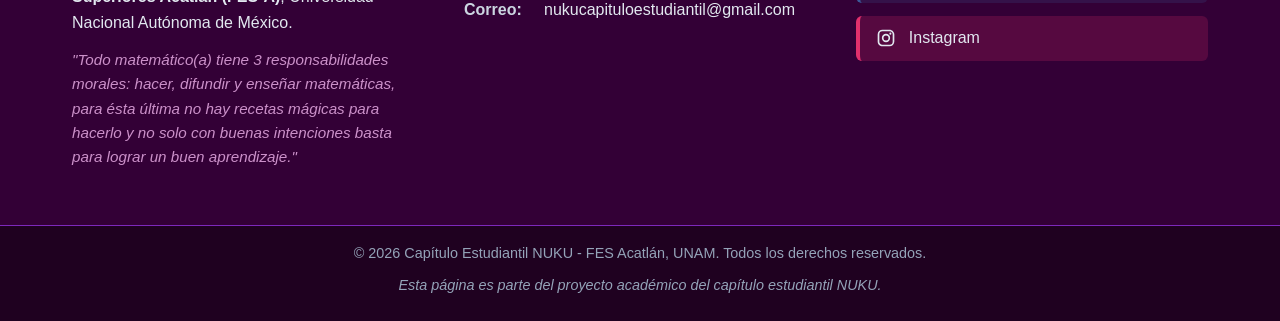
==== commit ea7af0b9: "Update seminar details and presenter information" ====
--- a/pages/smaa.html
+++ b/pages/smaa.html
@@ -324,12 +324,12 @@
                     
 
                         <div class="highlight-box">
-                            <div class="presentation-title">¿El diferencial?
+                            <div class="presentation-title">La necesidad de la Teoría de la Medida en la Probabilidad.
                                 <br><h6></h6>
                             </div> 
                             <div class="presenter-info">
-                                <div class="presenter-name">Ricardo Guzmán Fuentes</div>
-                                <div class="presenter-role">El símbolo <em style="font-family: cursive;">dx</em> constituye uno de los conceptos fundamentales del Análisis Matemático y de la Geometría Diferencial. Históricamente fue introducido por Leibniz como una cantidad infinitesimal, ¿pero qué es?</div>
+                                <div class="presenter-name">Jésus Alvarez Casas</div>
+                                <div class="presenter-role">Actualmente, la teoría de la probabilidad es una disciplina amplia y fundamental debido a sus múltiples aplicaciones. No obstante, esto no siempre fue así: para dotarla de rigor matemático, la teoría de la Medida resulta indispensable</div>
                             </div>
                             
                             <p></p>
@@ -341,7 +341,7 @@
                 <div class="event-details-grid">
                     <div class="detail-item">
                         <div class="detail-label">Fecha</div>
-                        <div class="detail-value">Martes 8 de septiembre</div>
+                        <div class="detail-value">Martes 22 de septiembre</div>
                     </div>
                     
                     <div class="detail-item">
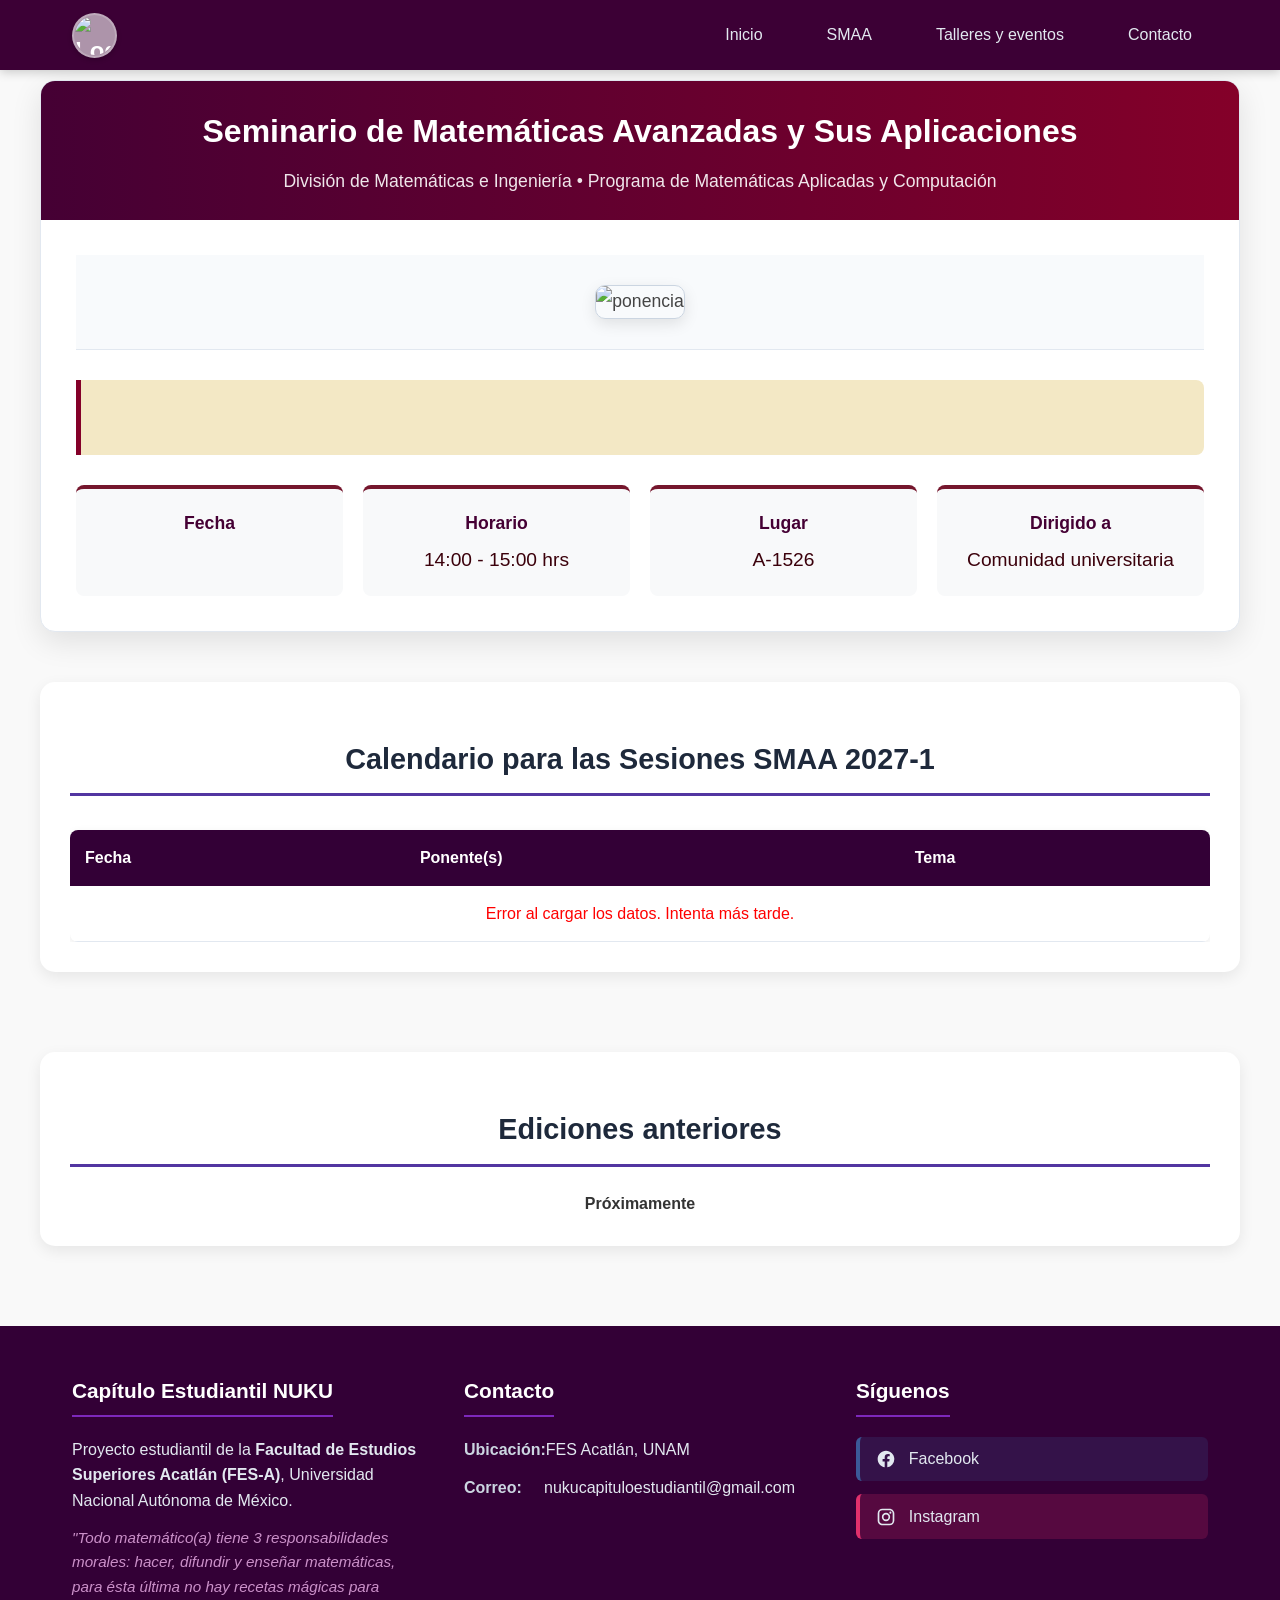
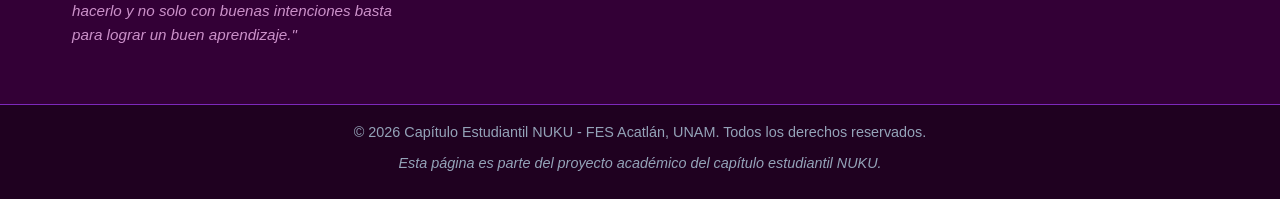
==== commit 8f46c42d: "feat(smaa): parte dinámica para las próximas ponencias - Agregar id a los elementos del bloque de pr" ====
--- a/pages/smaa.html
+++ b/pages/smaa.html
@@ -324,12 +324,12 @@
                     
 
                         <div class="highlight-box">
-                            <div class="presentation-title">La necesidad de la Teoría de la Medida en la Probabilidad.
-                                <br><h6></h6>
+                            <div class="presentation-title" id="next-title">
+                                <!-- <br><h6></h6> -->
                             </div> 
                             <div class="presenter-info">
-                                <div class="presenter-name">Jésus Alvarez Casas</div>
-                                <div class="presenter-role">Actualmente, la teoría de la probabilidad es una disciplina amplia y fundamental debido a sus múltiples aplicaciones. No obstante, esto no siempre fue así: para dotarla de rigor matemático, la teoría de la Medida resulta indispensable</div>
+                                <div class="presenter-name" id="next-presenter"></div>
+                                <div class="presenter-role" id="next-description"></div>
                             </div>
                             
                             <p></p>
@@ -341,7 +341,7 @@
                 <div class="event-details-grid">
                     <div class="detail-item">
                         <div class="detail-label">Fecha</div>
-                        <div class="detail-value">Martes 22 de septiembre</div>
+                        <div class="detail-value" id="next-date"></div>
                     </div>
                     
                     <div class="detail-item">
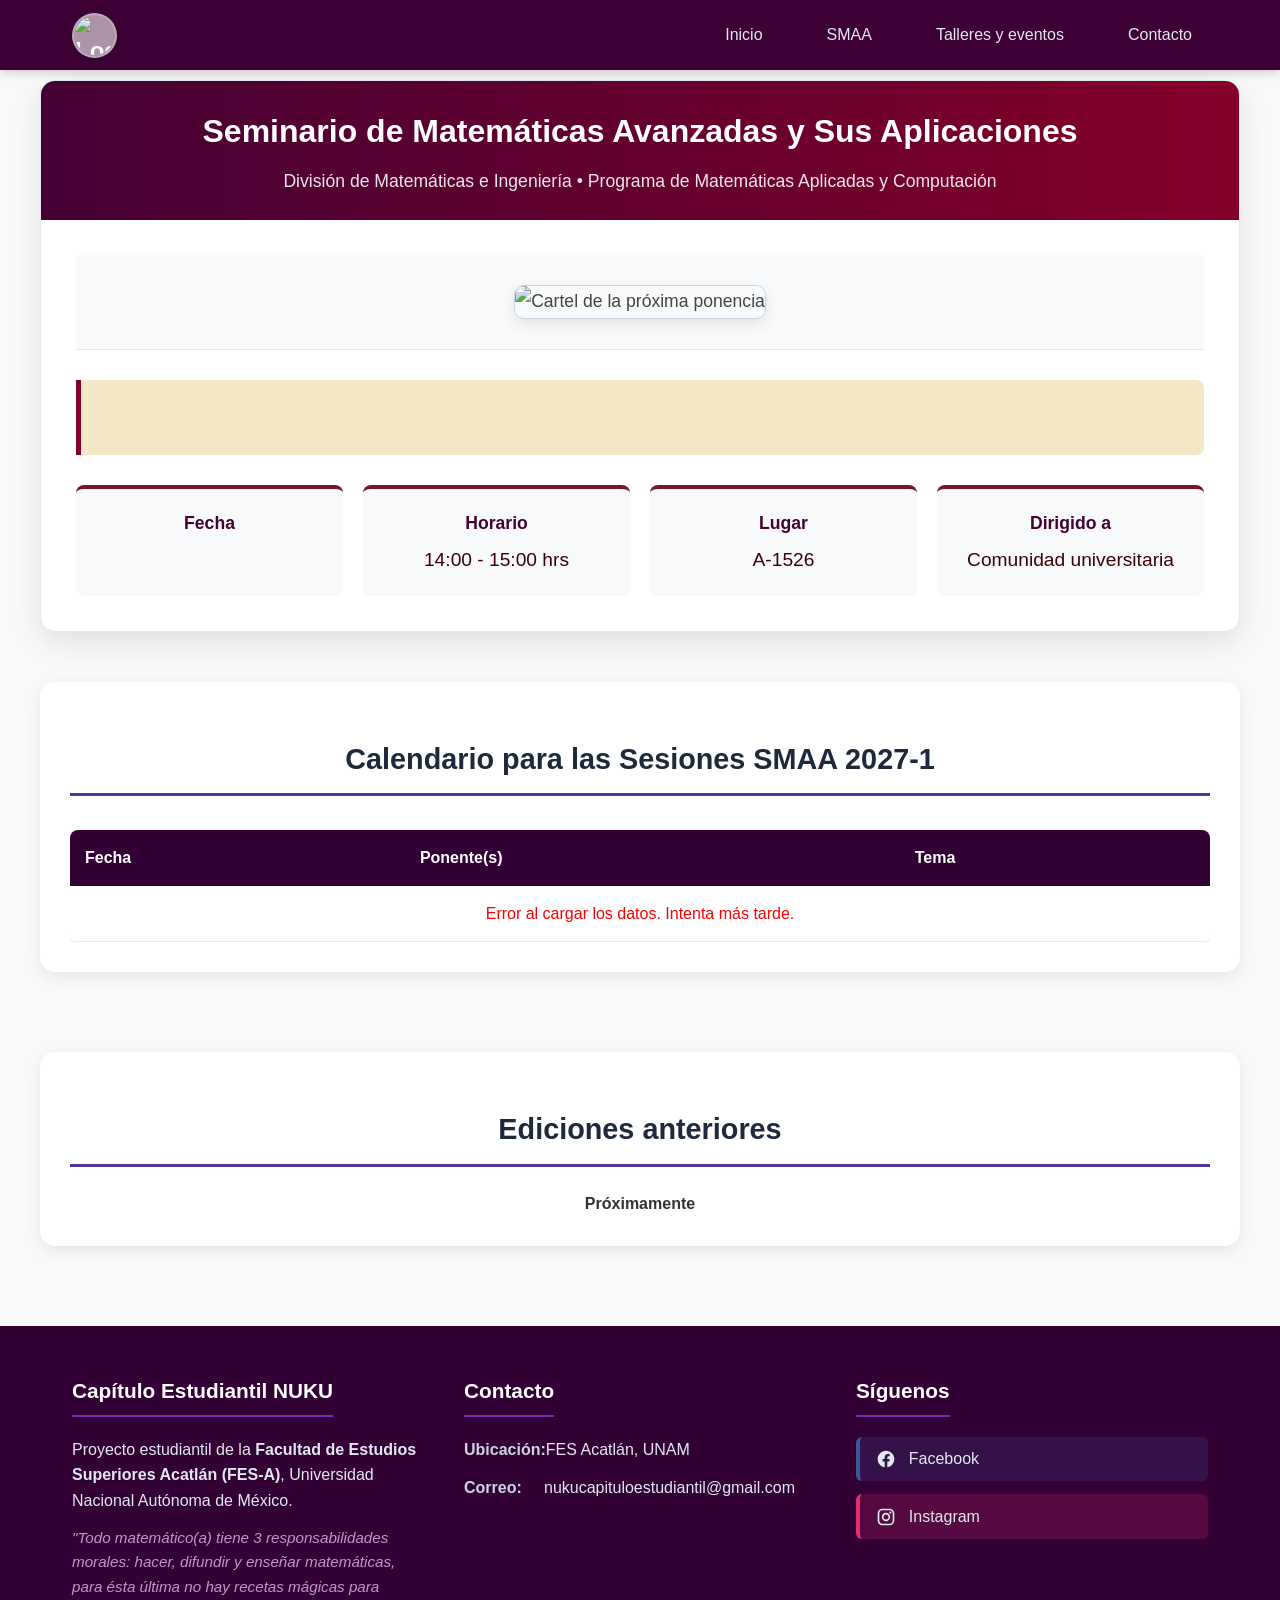
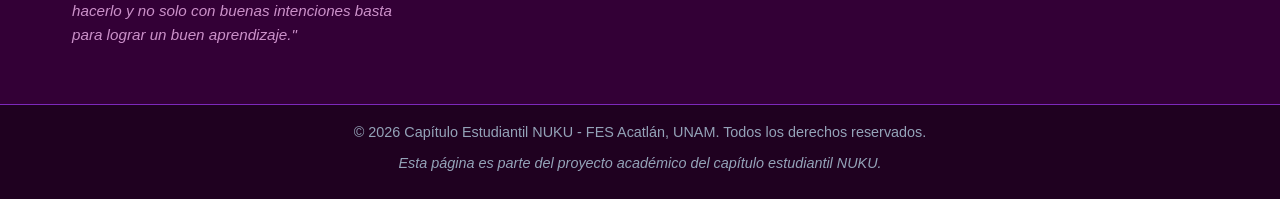
==== commit bbe271f8: "fix(smaa): cache cartel y render de json" ====
--- a/pages/smaa.html
+++ b/pages/smaa.html
@@ -261,11 +261,6 @@
             .card-body {
                 padding: 25px 20px;
             }
-            
-            .event-details-grid {
-                grid-template-columns: 1fr;
-            }
-            
             .sessions-table {
                 display: block;
                 overflow-x: auto;
@@ -316,9 +311,9 @@
                             <!-- <h1 class="presentation-title" style="margin: 1.5rem 0;">Agenda fecha para la edición del SMAA 2027-1</h1> -->
                             <!-- <div class="presentation-title">Agenda fecha para la edición del SMAA 2027-1 </div> -->
                         <!-- </div> -->
-                <img src="https://res.cloudinary.com/duwcgmivc/image/upload/v1786175338/smaa-2027-1_utpjfo.png" alt="ponencia" class="poster-image">
+                <!-- <img src="https://res.cloudinary.com/duwcgmivc/image/upload/v1786175338/smaa-2027-1_utpjfo.png" alt="ponencia" class="poster-image"> -->
                 <!-- <p class="poster-caption">Cartel oficial de la sesión - Miércoles 11 de febrero 2026</p> -->
-                        
+                <img id="proxima-cartel" src="" alt="Cartel de la próxima ponencia" class="poster-image">
                 </div>
                     <!-- <p>La División de Matemáticas e Ingeniería, a través de la coordinación del Programa de Matemáticas Aplicadas y Computación, tienen el agrado de invitar a toda la comunidad universitaria a la sesión del <strong>Seminario de Matemáticas Avanzadas y Sus Aplicaciones</strong>.</p> -->
                     
@@ -446,7 +441,7 @@
         </div>
     </div>
 </footer>
-<script src="../scripts/main.js"></script>
+<script src="../scripts/navbar.js"></script>
 <script src="../scripts/seminario.js"></script>
 
     <script>
--- a/styles/main.css
+++ b/styles/main.css
@@ -452,6 +452,7 @@
     margin-bottom: 50px;
     overflow: hidden;
     border: 1px solid #e2e8f0;
+    margin-top: 5em;
 }
 
 .invitation-header, .next-header {
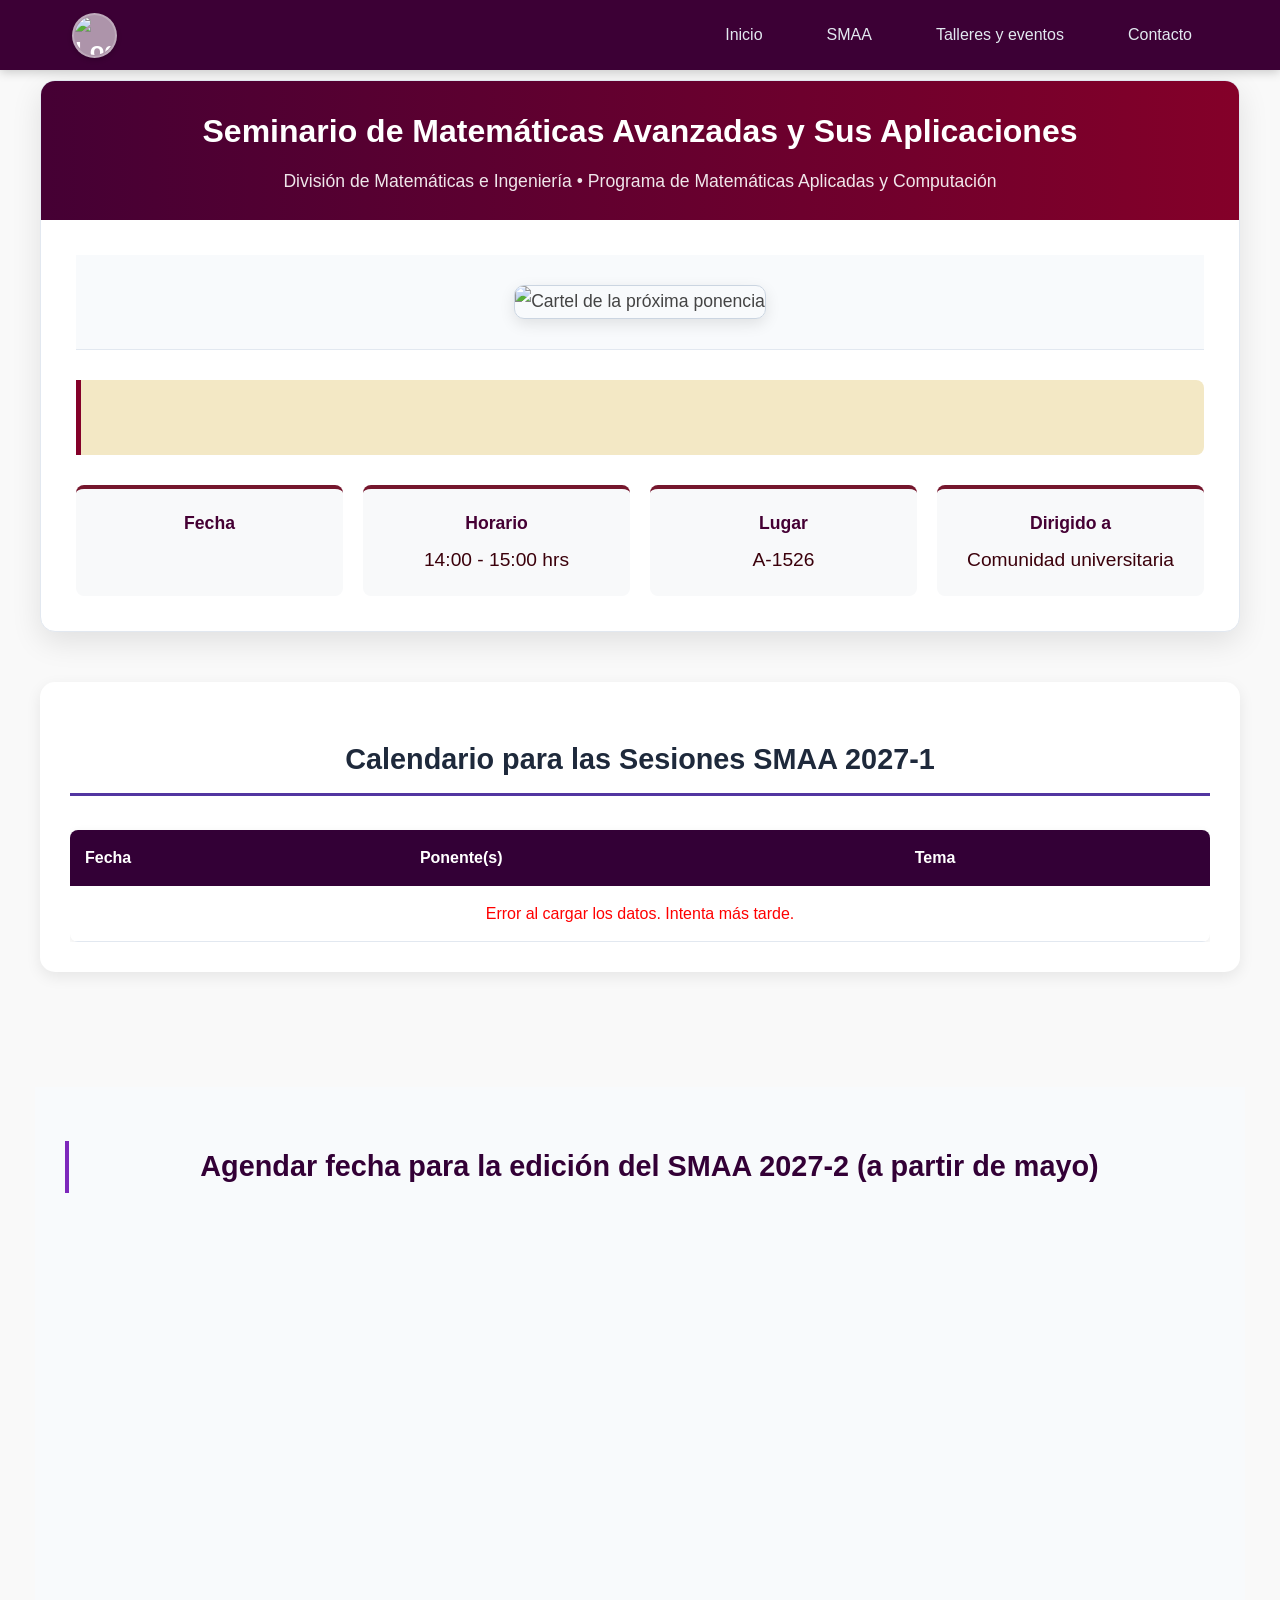
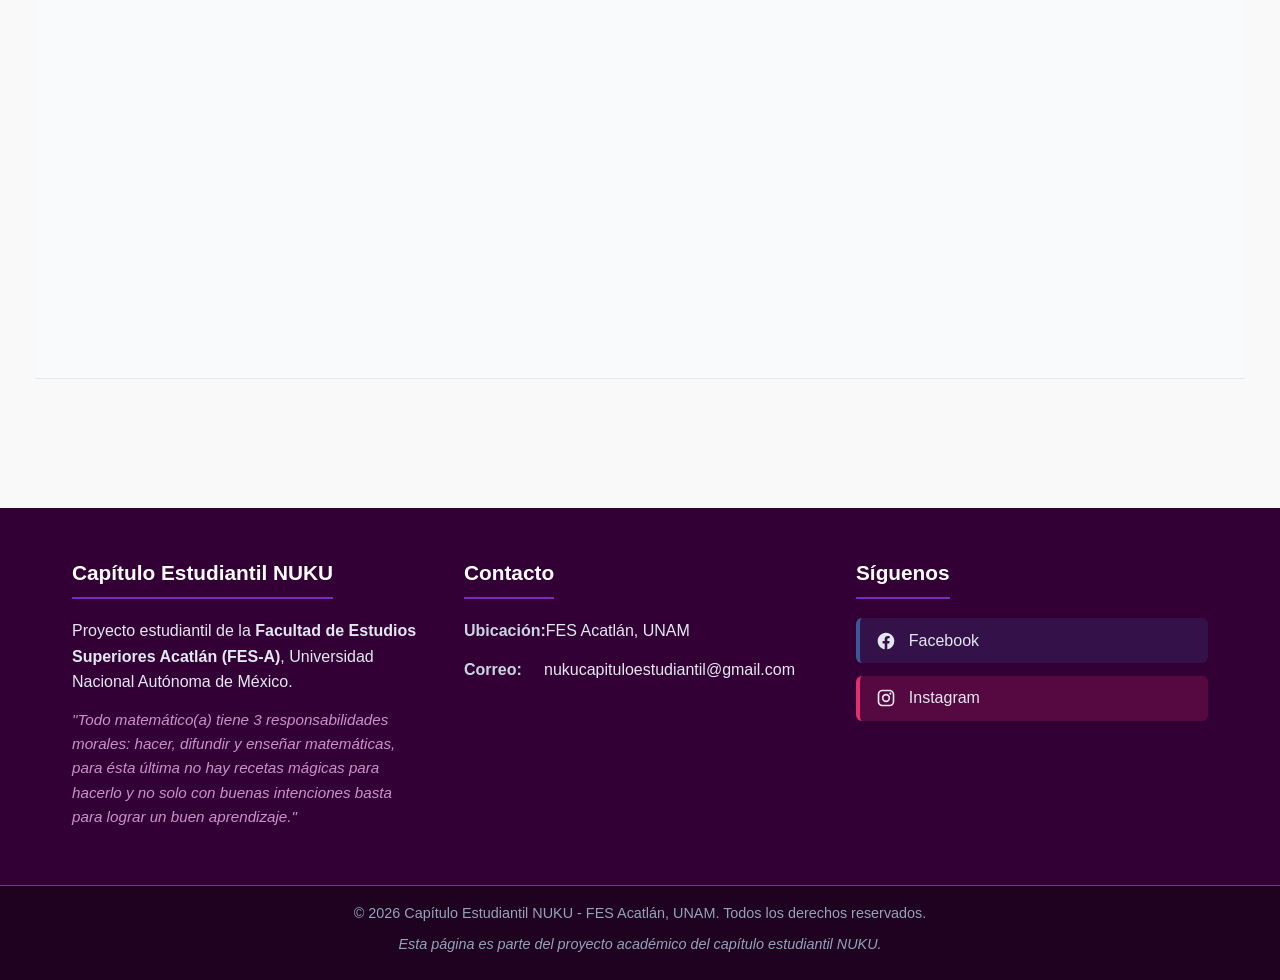
==== commit 0246cb12: "feature (smaa): formulario para agendar ponencias" ====
--- a/pages/smaa.html
+++ b/pages/smaa.html
@@ -380,13 +380,22 @@
         </div>
     </div>
 
-    <div class="container">
+    <div class="card-body">
+        <div class="invitation-text">
+            <div class="poster-container">
+                <!-- <div class="highlight-box"> -->
+                <h1 class="presentation-title" style="margin: 1.5rem 0;">Agendar fecha para la edición del SMAA 2027-2 (a partir de mayo)</h1>
+                        <!-- </div> -->
+                    <iframe class="formss" src="https://docs.google.com/forms/d/e/1FAIpQLScULCntWgpuInRJbdkeS29OnEmq97cQoeCN8wZmR4KX_RywnA/viewform?embedded=true" frameborder="0" marginheight="0" marginwidth="0">Cargando…</iframe>
+            </div>
+        </div>
+    </div>
+    <!-- <div class="container">
         <div class="sombreado">
             <h2 class="section-title">Ediciones anteriores</h2>
             <h4 style="text-align: center; margin-top: 20px;">Próximamente</h4>
         </div>
-        
-    </div>
+    </div> -->
     
     <!-- Footer -->
 <footer class="footer" id="contacto">
@@ -420,7 +429,7 @@
                 </a>
                 
                 
-                <a href="https://www.instagram.com/nukucapituloestudiantil/" target="_blank" class="social-link instagram">
+                <a href="https://www.instagram.com/nuku_capitulo_estudiantil/" target="_blank" class="social-link instagram">
                     <svg class="social-icon" viewBox="0 0 24 24" width="20" height="20">
                         <path fill="currentColor" d="M7.8,2H16.2C19.4,2 22,4.6 22,7.8V16.2A5.8,5.8 0 0,1 16.2,22H7.8C4.6,22 2,19.4 2,16.2V7.8A5.8,5.8 0 0,1 7.8,2M7.6,4A3.6,3.6 0 0,0 4,7.6V16.4C4,18.39 5.61,20 7.6,20H16.4A3.6,3.6 0 0,0 20,16.4V7.6C20,5.61 18.39,4 16.4,4H7.6M17.25,5.5A1.25,1.25 0 0,1 18.5,6.75A1.25,1.25 0 0,1 17.25,8A1.25,1.25 0 0,1 16,6.75A1.25,1.25 0 0,1 17.25,5.5M12,7A5,5 0 0,1 17,12A5,5 0 0,1 12,17A5,5 0 0,1 7,12A5,5 0 0,1 12,7M12,9A3,3 0 0,0 9,12A3,3 0 0,0 12,15A3,3 0 0,0 15,12A3,3 0 0,0 12,9Z"/>
                     </svg>
